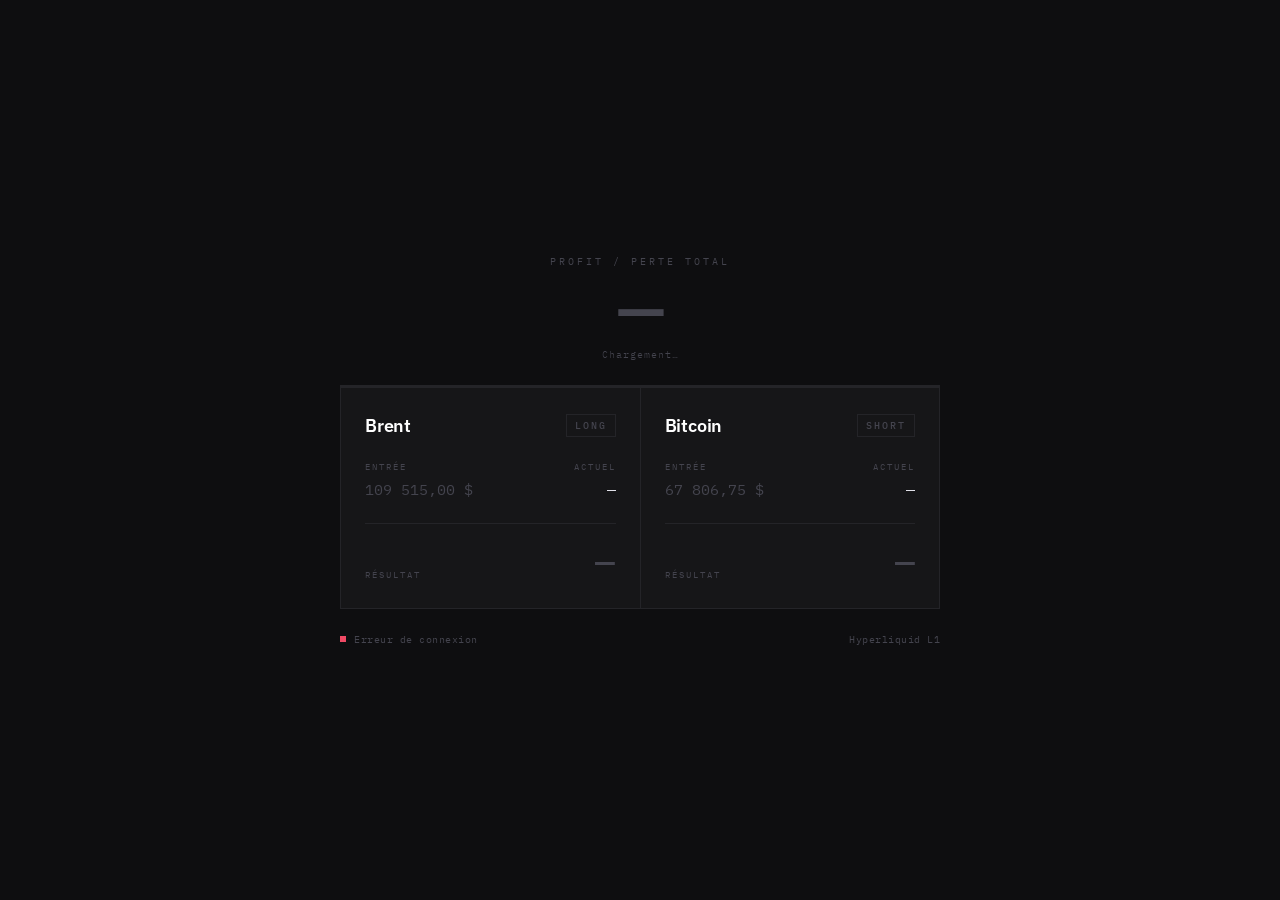
==== public/index.html @ b7bf7150 "new data provider" ====
<!DOCTYPE html>
<html lang="fr">
<head>
  <meta charset="UTF-8">
  <meta name="viewport" content="width=device-width, initial-scale=1.0">
  <title>Trades Martin</title>
  <link rel="icon" href="data:,">
  <link rel="stylesheet" href="style.css">
  <link
    href="https://fonts.googleapis.com/css2?family=IBM+Plex+Sans:wght@400;500;600&family=IBM+Plex+Mono:wght@300;400;500&display=swap"
    rel="stylesheet"
  >
</head>
<body>

  <main>

    <!-- ── Total P&L ── -->
    <header class="summary">
      <p class="summary__label">Profit / Perte total</p>
      <p class="summary__amount" id="totalPnl">—</p>
      <p class="summary__time"   id="totalTime">Chargement…</p>
    </header>

    <!-- ── Position cards ── -->
    <section class="positions">

      <article class="card" id="cardBrent">
        <header class="card__head">
          <h2 class="card__name">Brent</h2>
          <span class="badge badge--long">LONG</span>
        </header>

        <div class="card__prices">
          <div class="price">
            <span class="price__label">Entrée</span>
            <span class="price__value">109 515,00 $</span>
          </div>
          <div class="price price--right">
            <span class="price__label">Actuel</span>
            <span class="price__value price__value--live" id="brentPrice">—</span>
          </div>
        </div>

        <footer class="card__result">
          <span class="result__label">Résultat</span>
          <div class="result__values">
            <span class="result__usd" id="brentPnl">—</span>
            <span class="result__pct" id="brentPct"></span>
          </div>
        </footer>
      </article>

      <article class="card" id="cardBtc">
        <header class="card__head">
          <h2 class="card__name">Bitcoin</h2>
          <span class="badge badge--short">SHORT</span>
        </header>

        <div class="card__prices">
          <div class="price">
            <span class="price__label">Entrée</span>
            <span class="price__value">67 806,75 $</span>
          </div>
          <div class="price price--right">
            <span class="price__label">Actuel</span>
            <span class="price__value price__value--live" id="btcPrice">—</span>
          </div>
        </div>

        <footer class="card__result">
          <span class="result__label">Résultat</span>
          <div class="result__values">
            <span class="result__usd" id="btcPnl">—</span>
            <span class="result__pct" id="btcPct"></span>
          </div>
        </footer>
      </article>

    </section>

    <!-- ── Status bar ── -->
    <footer class="statusbar">
      <div class="statusbar__left">
        <span class="dot" id="dot"></span>
        <span class="statusbar__text" id="statusTxt">Chargement…</span>
      </div>
      <span class="statusbar__source">Hyperliquid L1</span>
    </footer>

  </main>

  <script src="main.js"></script>
</body>
</html>
---- public/style.css ----
/* ============================================================
   DESIGN TOKENS
   ============================================================ */
:root {
  /* Colors */
  --color-bg:       #0e0e10;
  --color-surface:  #161618;
  --color-border:   #242428;
  --color-profit:   #30d47a;
  --color-loss:     #f04a65;
  --color-dim:      #44444e;
  --color-text:     #e0e0e8;
  --color-white:    #ffffff;

  /* Typography */
  --font-sans: 'IBM Plex Sans', sans-serif;
  --font-mono: 'IBM Plex Mono', monospace;

  /* Spacing scale */
  --space-1:  4px;
  --space-2:  8px;
  --space-3:  12px;
  --space-4:  16px;
  --space-5:  20px;
  --space-6:  24px;
  --space-7:  28px;
  --space-8:  32px;
  --space-10: 40px;
  --space-12: 48px;

  /* Layout */
  --max-width: 600px;
  --card-accent-height: 2px;
}


/* ============================================================
   RESET
   ============================================================ */
*,
*::before,
*::after {
  margin: 0;
  padding: 0;
  box-sizing: border-box;
  border-radius: 0 !important;
}


/* ============================================================
   BASE
   ============================================================ */
body {
  font-family: var(--font-sans);
  background-color: var(--color-bg);
  color: var(--color-text);
  min-height: 100dvh;
  display: flex;
  flex-direction: column;
  align-items: center;
  justify-content: center;
  padding-block: var(--space-8);
  padding-inline: var(--space-4);
}

main {
  display: flex;
  flex-direction: column;
  align-items: center;
  gap: var(--space-6);
  width: 100%;
  max-width: var(--max-width);
}


/* ============================================================
   SUMMARY (total P&L header)
   ============================================================ */
.summary {
  display: flex;
  flex-direction: column;
  align-items: center;
  gap: var(--space-2);
  text-align: center;
  animation: fade-up 0.5s ease both;
}

.summary__label {
  font-family: var(--font-mono);
  font-size: 10px;
  font-weight: 400;
  letter-spacing: 3px;
  text-transform: uppercase;
  color: var(--color-dim);
}

.summary__amount {
  font-family: var(--font-sans);
  font-size: clamp(40px, 11vw, 64px);
  font-weight: 600;
  letter-spacing: -2px;
  line-height: 1;
  color: var(--color-dim);
  transition: color 0.5s ease;
}

.summary__amount.profit { color: var(--color-profit); }
.summary__amount.loss   { color: var(--color-loss); }

.summary__time {
  font-family: var(--font-mono);
  font-size: 10px;
  font-weight: 300;
  letter-spacing: 1px;
  color: var(--color-dim);
}


/* ============================================================
   POSITIONS GRID
   ============================================================ */
.positions {
  display: flex;
  flex-direction: column;
  gap: 1px;
  width: 100%;
  background-color: var(--color-border); /* gap color trick */
  border: 1px solid var(--color-border);
  animation: fade-up 0.5s 0.08s ease both;
}

/* Side-by-side on wider screens */
@media (min-width: 540px) {
  .positions {
    display: grid;
    grid-template-columns: 1fr 1fr;
  }
}


/* ============================================================
   CARD
   ============================================================ */
.card {
  position: relative;
  display: flex;
  flex-direction: column;
  gap: var(--space-6);
  background-color: var(--color-surface);
  padding: var(--space-6) var(--space-5);
}

@media (min-width: 400px) {
  .card {
    padding: var(--space-7) var(--space-6);
  }
}

/* Colored top accent line */
.card::before {
  content: '';
  position: absolute;
  inset-block-start: 0;
  inset-inline: 0;
  block-size: var(--card-accent-height);
  background-color: var(--color-border);
  transition: background-color 0.4s ease;
}

.card.profit::before { background-color: var(--color-profit); }
.card.loss::before   { background-color: var(--color-loss); }

/* ── Card head ── */
.card__head {
  display: flex;
  justify-content: space-between;
  align-items: center;
}

.card__name {
  font-size: clamp(16px, 4.5vw, 18px);
  font-weight: 600;
  color: var(--color-white);
  letter-spacing: -0.2px;
}

/* ── Badge ── */
.badge {
  font-family: var(--font-mono);
  font-size: 10px;
  font-weight: 500;
  letter-spacing: 2px;
  padding-block: var(--space-1);
  padding-inline: var(--space-2);
  border: 1px solid var(--color-border);
  color: var(--color-dim);
  flex-shrink: 0;
  transition: color 0.4s ease, border-color 0.4s ease;
}

.card.profit .badge--long  { color: var(--color-profit); border-color: var(--color-profit); }
.card.loss   .badge--short { color: var(--color-loss);   border-color: var(--color-loss); }

/* ── Prices ── */
.card__prices {
  display: flex;
  justify-content: space-between;
  padding-block-end: var(--space-6);
  border-block-end: 1px solid var(--color-border);
}

.price {
  display: flex;
  flex-direction: column;
  gap: var(--space-2);
}

.price--right {
  text-align: right;
}

.price__label {
  font-family: var(--font-mono);
  font-size: 9px;
  font-weight: 400;
  letter-spacing: 2px;
  text-transform: uppercase;
  color: var(--color-dim);
}

.price__value {
  font-family: var(--font-mono);
  font-size: clamp(13px, 3.5vw, 15px);
  font-weight: 400;
  color: var(--color-dim);
}

.price__value--live {
  color: var(--color-text);
}

/* ── Result ── */
.card__result {
  display: flex;
  justify-content: space-between;
  align-items: flex-end;
}

.result__label {
  font-family: var(--font-mono);
  font-size: 9px;
  font-weight: 400;
  letter-spacing: 2px;
  text-transform: uppercase;
  color: var(--color-dim);
}

.result__values {
  display: flex;
  flex-direction: column;
  align-items: flex-end;
  gap: var(--space-1);
}

.result__usd {
  font-size: clamp(22px, 6vw, 28px);
  font-weight: 600;
  letter-spacing: -0.5px;
  line-height: 1;
  color: var(--color-dim);
  transition: color 0.4s ease;
}

.result__usd.profit { color: var(--color-profit); }
.result__usd.loss   { color: var(--color-loss); }

.result__pct {
  font-family: var(--font-mono);
  font-size: 11px;
  font-weight: 300;
  color: var(--color-dim);
  transition: color 0.4s ease;
}

.result__pct.profit { color: var(--color-profit); opacity: 0.7; }
.result__pct.loss   { color: var(--color-loss);   opacity: 0.7; }


/* ============================================================
   STATUS BAR
   ============================================================ */
.statusbar {
  display: flex;
  justify-content: space-between;
  align-items: center;
  width: 100%;
  animation: fade-up 0.5s 0.16s ease both;
}

.statusbar__left {
  display: flex;
  align-items: center;
  gap: var(--space-2);
}

.dot {
  flex-shrink: 0;
  width: 6px;
  height: 6px;
  background-color: var(--color-border);
  transition: background-color 0.3s ease;
}

.dot.live { background-color: var(--color-profit); animation: blink 2s infinite; }
.dot.err  { background-color: var(--color-loss); }

.statusbar__text,
.statusbar__source {
  font-family: var(--font-mono);
  font-size: 10px;
  font-weight: 400;
  letter-spacing: 0.5px;
  color: var(--color-dim);
}


/* ============================================================
   ANIMATIONS
   ============================================================ */
@keyframes fade-up {
  from {
    opacity: 0;
    transform: translateY(12px);
  }
  to {
    opacity: 1;
    transform: translateY(0);
  }
}

@keyframes blink {
  0%, 100% { opacity: 1; }
  50%       { opacity: 0.3; }
}
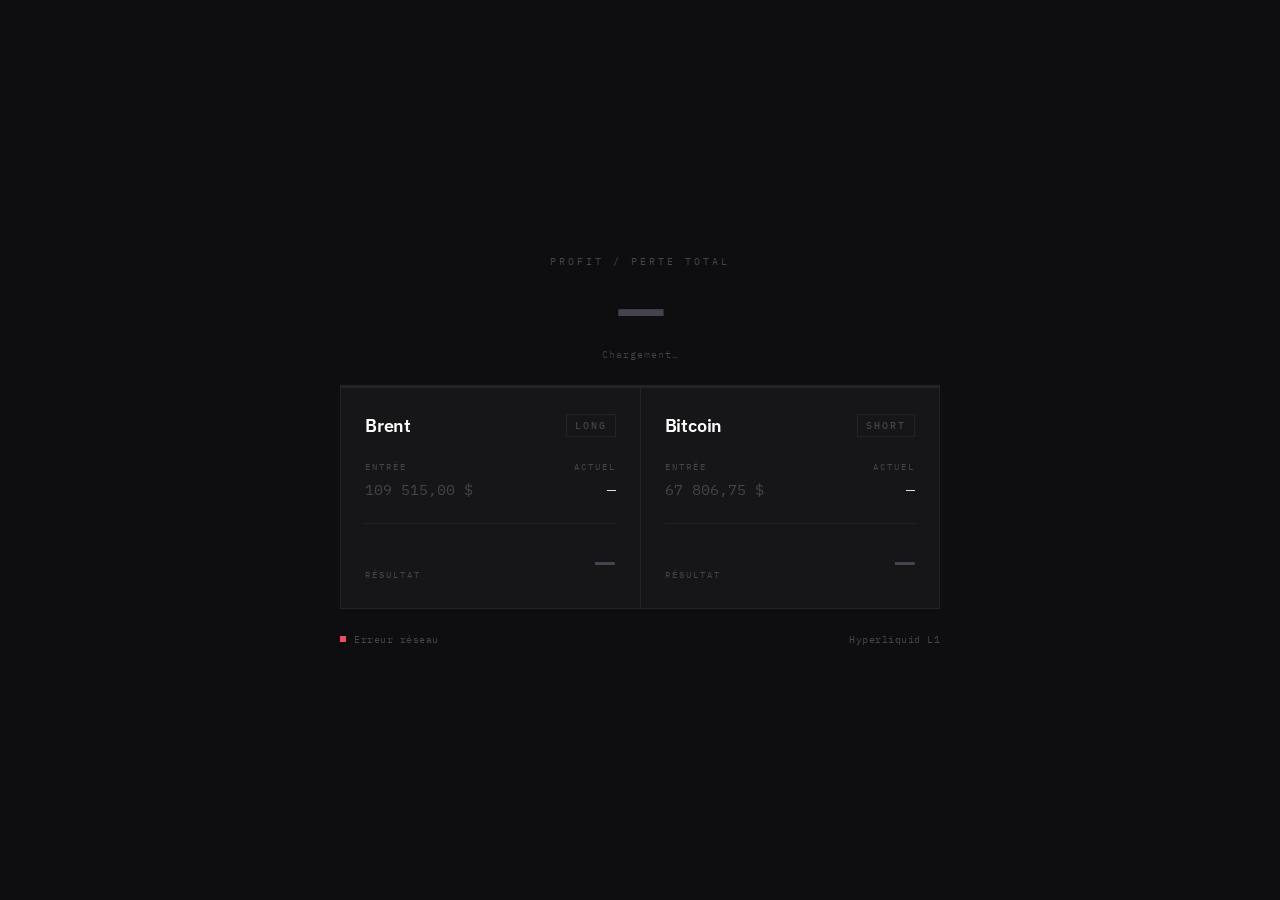
==== commit ef378e75: "new icon" ====
--- a/public/index.html
+++ b/public/index.html
@@ -1,95 +1,102 @@
-<!DOCTYPE html>
+<!doctype html>
 <html lang="fr">
-<head>
-  <meta charset="UTF-8">
-  <meta name="viewport" content="width=device-width, initial-scale=1.0">
-  <title>Trades Martin</title>
-  <link rel="icon" href="data:,">
-  <link rel="stylesheet" href="style.css">
-  <link
-    href="https://fonts.googleapis.com/css2?family=IBM+Plex+Sans:wght@400;500;600&family=IBM+Plex+Mono:wght@300;400;500&display=swap"
-    rel="stylesheet"
-  >
-</head>
-<body>
+    <head>
+        <meta charset="UTF-8">
+        <meta name="robots" content="noindex">
+        <meta name="viewport" content="width=device-width, initial-scale=1.0">
+        <meta name="description" content="Bootstrap">
+        <link rel="icon" href="assets/icons/favicon.ico" type="image/x-icon">
+        <link rel="stylesheet" href="style.css">
+        <title>Trades Martin</title>
+        <link
+            href="https://fonts.googleapis.com/css2?family=IBM+Plex+Sans:wght@400;500;600&family=IBM+Plex+Mono:wght@300;400;500&display=swap"
+            rel="stylesheet"
+        />
+    </head>
+    <body>
+        <main>
+            <!-- ── Total P&L ── -->
+            <header class="summary">
+                <p class="summary__label">Profit / Perte total</p>
+                <p class="summary__amount" id="totalPnl">—</p>
+                <p class="summary__time" id="totalTime">Chargement…</p>
+            </header>
 
-  <main>
+            <!-- ── Position cards ── -->
+            <section class="positions">
+                <article class="card" id="cardBrent">
+                    <header class="card__head">
+                        <h2 class="card__name">Brent</h2>
+                        <span class="badge badge--long">LONG</span>
+                    </header>
 
-    <!-- ── Total P&L ── -->
-    <header class="summary">
-      <p class="summary__label">Profit / Perte total</p>
-      <p class="summary__amount" id="totalPnl">—</p>
-      <p class="summary__time"   id="totalTime">Chargement…</p>
-    </header>
+                    <div class="card__prices">
+                        <div class="price">
+                            <span class="price__label">Entrée</span>
+                            <span class="price__value">109 515,00 $</span>
+                        </div>
+                        <div class="price price--right">
+                            <span class="price__label">Actuel</span>
+                            <span
+                                class="price__value price__value--live"
+                                id="brentPrice"
+                                >—</span
+                            >
+                        </div>
+                    </div>
 
-    <!-- ── Position cards ── -->
-    <section class="positions">
+                    <footer class="card__result">
+                        <span class="result__label">Résultat</span>
+                        <div class="result__values">
+                            <span class="result__usd" id="brentPnl">—</span>
+                            <span class="result__pct" id="brentPct"></span>
+                        </div>
+                    </footer>
+                </article>
 
-      <article class="card" id="cardBrent">
-        <header class="card__head">
-          <h2 class="card__name">Brent</h2>
-          <span class="badge badge--long">LONG</span>
-        </header>
+                <article class="card" id="cardBtc">
+                    <header class="card__head">
+                        <h2 class="card__name">Bitcoin</h2>
+                        <span class="badge badge--short">SHORT</span>
+                    </header>
 
-        <div class="card__prices">
-          <div class="price">
-            <span class="price__label">Entrée</span>
-            <span class="price__value">109 515,00 $</span>
-          </div>
-          <div class="price price--right">
-            <span class="price__label">Actuel</span>
-            <span class="price__value price__value--live" id="brentPrice">—</span>
-          </div>
-        </div>
+                    <div class="card__prices">
+                        <div class="price">
+                            <span class="price__label">Entrée</span>
+                            <span class="price__value">67 806,75 $</span>
+                        </div>
+                        <div class="price price--right">
+                            <span class="price__label">Actuel</span>
+                            <span
+                                class="price__value price__value--live"
+                                id="btcPrice"
+                                >—</span
+                            >
+                        </div>
+                    </div>
 
-        <footer class="card__result">
-          <span class="result__label">Résultat</span>
-          <div class="result__values">
-            <span class="result__usd" id="brentPnl">—</span>
-            <span class="result__pct" id="brentPct"></span>
-          </div>
-        </footer>
-      </article>
+                    <footer class="card__result">
+                        <span class="result__label">Résultat</span>
+                        <div class="result__values">
+                            <span class="result__usd" id="btcPnl">—</span>
+                            <span class="result__pct" id="btcPct"></span>
+                        </div>
+                    </footer>
+                </article>
+            </section>
 
-      <article class="card" id="cardBtc">
-        <header class="card__head">
-          <h2 class="card__name">Bitcoin</h2>
-          <span class="badge badge--short">SHORT</span>
-        </header>
+            <!-- ── Status bar ── -->
+            <footer class="statusbar">
+                <div class="statusbar__left">
+                    <span class="dot" id="dot"></span>
+                    <span class="statusbar__text" id="statusTxt"
+                        >Chargement…</span
+                    >
+                </div>
+                <span class="statusbar__source">Hyperliquid L1</span>
+            </footer>
+        </main>
 
-        <div class="card__prices">
-          <div class="price">
-            <span class="price__label">Entrée</span>
-            <span class="price__value">67 806,75 $</span>
-          </div>
-          <div class="price price--right">
-            <span class="price__label">Actuel</span>
-            <span class="price__value price__value--live" id="btcPrice">—</span>
-          </div>
-        </div>
-
-        <footer class="card__result">
-          <span class="result__label">Résultat</span>
-          <div class="result__values">
-            <span class="result__usd" id="btcPnl">—</span>
-            <span class="result__pct" id="btcPct"></span>
-          </div>
-        </footer>
-      </article>
-
-    </section>
-
-    <!-- ── Status bar ── -->
-    <footer class="statusbar">
-      <div class="statusbar__left">
-        <span class="dot" id="dot"></span>
-        <span class="statusbar__text" id="statusTxt">Chargement…</span>
-      </div>
-      <span class="statusbar__source">Hyperliquid L1</span>
-    </footer>
-
-  </main>
-
-  <script src="main.js"></script>
-</body>
+        <script src="main.js"></script>
+    </body>
 </html>
--- a/public/style.css
+++ b/public/style.css
@@ -1,344 +1,345 @@
-/* ============================================================
-   DESIGN TOKENS
-   ============================================================ */
 :root {
-  /* Colors */
-  --color-bg:       #0e0e10;
-  --color-surface:  #161618;
-  --color-border:   #242428;
-  --color-profit:   #30d47a;
-  --color-loss:     #f04a65;
-  --color-dim:      #44444e;
-  --color-text:     #e0e0e8;
-  --color-white:    #ffffff;
-
-  /* Typography */
-  --font-sans: 'IBM Plex Sans', sans-serif;
-  --font-mono: 'IBM Plex Mono', monospace;
-
-  /* Spacing scale */
-  --space-1:  4px;
-  --space-2:  8px;
-  --space-3:  12px;
-  --space-4:  16px;
-  --space-5:  20px;
-  --space-6:  24px;
-  --space-7:  28px;
-  --space-8:  32px;
-  --space-10: 40px;
-  --space-12: 48px;
-
-  /* Layout */
-  --max-width: 600px;
-  --card-accent-height: 2px;
-}
-
-
-/* ============================================================
-   RESET
-   ============================================================ */
+    --color-bg: #0e0e10;
+    --color-surface: #161618;
+    --color-border: #242428;
+    --color-profit: #30d47a;
+    --color-loss: #f04a65;
+    --color-dim: #44444e;
+    --color-text: #e0e0e8;
+    --color-white: #ffffff;
+
+    --font-sans: "IBM Plex Sans", sans-serif;
+    --font-mono: "IBM Plex Mono", monospace;
+
+    --space-1: 4px;
+    --space-2: 8px;
+    --space-3: 12px;
+    --space-4: 16px;
+    --space-5: 20px;
+    --space-6: 24px;
+    --space-7: 28px;
+    --space-8: 32px;
+    --space-10: 40px;
+    --space-12: 48px;
+
+    --max-width: 600px;
+    --card-accent-height: 2px;
+}
+
 *,
 *::before,
 *::after {
-  margin: 0;
-  padding: 0;
-  box-sizing: border-box;
-  border-radius: 0 !important;
-}
-
-
-/* ============================================================
-   BASE
-   ============================================================ */
+    margin: 0;
+    padding: 0;
+    box-sizing: border-box;
+    border-radius: 0 !important;
+}
+
 body {
-  font-family: var(--font-sans);
-  background-color: var(--color-bg);
-  color: var(--color-text);
-  min-height: 100dvh;
-  display: flex;
-  flex-direction: column;
-  align-items: center;
-  justify-content: center;
-  padding-block: var(--space-8);
-  padding-inline: var(--space-4);
+    font-family: var(--font-sans);
+    background-color: var(--color-bg);
+    color: var(--color-text);
+    min-height: 100dvh;
+    display: flex;
+    flex-direction: column;
+    align-items: center;
+    justify-content: center;
+    padding-block: var(--space-8);
+    padding-inline: var(--space-4);
 }
 
 main {
-  display: flex;
-  flex-direction: column;
-  align-items: center;
-  gap: var(--space-6);
-  width: 100%;
-  max-width: var(--max-width);
-}
-
-
-/* ============================================================
-   SUMMARY (total P&L header)
-   ============================================================ */
+    display: flex;
+    flex-direction: column;
+    align-items: center;
+    gap: var(--space-6);
+    width: 100%;
+    max-width: var(--max-width);
+}
+
 .summary {
-  display: flex;
-  flex-direction: column;
-  align-items: center;
-  gap: var(--space-2);
-  text-align: center;
-  animation: fade-up 0.5s ease both;
+    display: flex;
+    flex-direction: column;
+    align-items: center;
+    gap: var(--space-2);
+    text-align: center;
+    animation: fade-up 0.5s ease both;
 }
 
 .summary__label {
-  font-family: var(--font-mono);
-  font-size: 10px;
-  font-weight: 400;
-  letter-spacing: 3px;
-  text-transform: uppercase;
-  color: var(--color-dim);
+    font-family: var(--font-mono);
+    font-size: 10px;
+    font-weight: 400;
+    letter-spacing: 3px;
+    text-transform: uppercase;
+    color: var(--color-dim);
 }
 
 .summary__amount {
-  font-family: var(--font-sans);
-  font-size: clamp(40px, 11vw, 64px);
-  font-weight: 600;
-  letter-spacing: -2px;
-  line-height: 1;
-  color: var(--color-dim);
-  transition: color 0.5s ease;
-}
-
-.summary__amount.profit { color: var(--color-profit); }
-.summary__amount.loss   { color: var(--color-loss); }
+    font-family: var(--font-sans);
+    font-size: clamp(40px, 11vw, 64px);
+    font-weight: 600;
+    letter-spacing: -2px;
+    line-height: 1;
+    color: var(--color-dim);
+    transition: color 0.5s ease;
+}
+
+.summary__amount.profit {
+    color: var(--color-profit);
+}
+
+.summary__amount.loss {
+    color: var(--color-loss);
+}
 
 .summary__time {
-  font-family: var(--font-mono);
-  font-size: 10px;
-  font-weight: 300;
-  letter-spacing: 1px;
-  color: var(--color-dim);
-}
-
-
-/* ============================================================
-   POSITIONS GRID
-   ============================================================ */
+    font-family: var(--font-mono);
+    font-size: 10px;
+    font-weight: 300;
+    letter-spacing: 1px;
+    color: var(--color-dim);
+}
+
 .positions {
-  display: flex;
-  flex-direction: column;
-  gap: 1px;
-  width: 100%;
-  background-color: var(--color-border); /* gap color trick */
-  border: 1px solid var(--color-border);
-  animation: fade-up 0.5s 0.08s ease both;
-}
-
-/* Side-by-side on wider screens */
+    display: flex;
+    flex-direction: column;
+    gap: 1px;
+    width: 100%;
+    background-color: var(--color-border);
+    border: 1px solid var(--color-border);
+    animation: fade-up 0.5s 0.08s ease both;
+}
+
 @media (min-width: 540px) {
-  .positions {
-    display: grid;
-    grid-template-columns: 1fr 1fr;
-  }
-}
-
-
-/* ============================================================
-   CARD
-   ============================================================ */
+    .positions {
+        display: grid;
+        grid-template-columns: 1fr 1fr;
+    }
+}
+
 .card {
-  position: relative;
-  display: flex;
-  flex-direction: column;
-  gap: var(--space-6);
-  background-color: var(--color-surface);
-  padding: var(--space-6) var(--space-5);
+    position: relative;
+    display: flex;
+    flex-direction: column;
+    gap: var(--space-6);
+    background-color: var(--color-surface);
+    padding: var(--space-6) var(--space-5);
 }
 
 @media (min-width: 400px) {
-  .card {
-    padding: var(--space-7) var(--space-6);
-  }
-}
-
-/* Colored top accent line */
+    .card {
+        padding: var(--space-7) var(--space-6);
+    }
+}
+
 .card::before {
-  content: '';
-  position: absolute;
-  inset-block-start: 0;
-  inset-inline: 0;
-  block-size: var(--card-accent-height);
-  background-color: var(--color-border);
-  transition: background-color 0.4s ease;
-}
-
-.card.profit::before { background-color: var(--color-profit); }
-.card.loss::before   { background-color: var(--color-loss); }
-
-/* ── Card head ── */
+    content: "";
+    position: absolute;
+    inset-block-start: 0;
+    inset-inline: 0;
+    block-size: var(--card-accent-height);
+    background-color: var(--color-border);
+    transition: background-color 0.4s ease;
+}
+
+.card.profit::before {
+    background-color: var(--color-profit);
+}
+
+.card.loss::before {
+    background-color: var(--color-loss);
+}
+
 .card__head {
-  display: flex;
-  justify-content: space-between;
-  align-items: center;
+    display: flex;
+    justify-content: space-between;
+    align-items: center;
 }
 
 .card__name {
-  font-size: clamp(16px, 4.5vw, 18px);
-  font-weight: 600;
-  color: var(--color-white);
-  letter-spacing: -0.2px;
-}
-
-/* ── Badge ── */
+    font-size: clamp(16px, 4.5vw, 18px);
+    font-weight: 600;
+    color: var(--color-white);
+    letter-spacing: -0.2px;
+}
+
 .badge {
-  font-family: var(--font-mono);
-  font-size: 10px;
-  font-weight: 500;
-  letter-spacing: 2px;
-  padding-block: var(--space-1);
-  padding-inline: var(--space-2);
-  border: 1px solid var(--color-border);
-  color: var(--color-dim);
-  flex-shrink: 0;
-  transition: color 0.4s ease, border-color 0.4s ease;
-}
-
-.card.profit .badge--long  { color: var(--color-profit); border-color: var(--color-profit); }
-.card.loss   .badge--short { color: var(--color-loss);   border-color: var(--color-loss); }
-
-/* ── Prices ── */
+    font-family: var(--font-mono);
+    font-size: 10px;
+    font-weight: 500;
+    letter-spacing: 2px;
+    padding-block: var(--space-1);
+    padding-inline: var(--space-2);
+    border: 1px solid var(--color-border);
+    color: var(--color-dim);
+    flex-shrink: 0;
+    transition:
+        color 0.4s ease,
+        border-color 0.4s ease;
+}
+
+.card.profit .badge--long {
+    color: var(--color-profit);
+    border-color: var(--color-profit);
+}
+
+.card.loss .badge--short {
+    color: var(--color-loss);
+    border-color: var(--color-loss);
+}
+
 .card__prices {
-  display: flex;
-  justify-content: space-between;
-  padding-block-end: var(--space-6);
-  border-block-end: 1px solid var(--color-border);
+    display: flex;
+    justify-content: space-between;
+    padding-block-end: var(--space-6);
+    border-block-end: 1px solid var(--color-border);
 }
 
 .price {
-  display: flex;
-  flex-direction: column;
-  gap: var(--space-2);
+    display: flex;
+    flex-direction: column;
+    gap: var(--space-2);
 }
 
 .price--right {
-  text-align: right;
+    text-align: right;
 }
 
 .price__label {
-  font-family: var(--font-mono);
-  font-size: 9px;
-  font-weight: 400;
-  letter-spacing: 2px;
-  text-transform: uppercase;
-  color: var(--color-dim);
+    font-family: var(--font-mono);
+    font-size: 9px;
+    font-weight: 400;
+    letter-spacing: 2px;
+    text-transform: uppercase;
+    color: var(--color-dim);
 }
 
 .price__value {
-  font-family: var(--font-mono);
-  font-size: clamp(13px, 3.5vw, 15px);
-  font-weight: 400;
-  color: var(--color-dim);
+    font-family: var(--font-mono);
+    font-size: clamp(13px, 3.5vw, 15px);
+    font-weight: 400;
+    color: var(--color-dim);
 }
 
 .price__value--live {
-  color: var(--color-text);
-}
-
-/* ── Result ── */
+    color: var(--color-text);
+}
+
 .card__result {
-  display: flex;
-  justify-content: space-between;
-  align-items: flex-end;
+    display: flex;
+    justify-content: space-between;
+    align-items: flex-end;
 }
 
 .result__label {
-  font-family: var(--font-mono);
-  font-size: 9px;
-  font-weight: 400;
-  letter-spacing: 2px;
-  text-transform: uppercase;
-  color: var(--color-dim);
+    font-family: var(--font-mono);
+    font-size: 9px;
+    font-weight: 400;
+    letter-spacing: 2px;
+    text-transform: uppercase;
+    color: var(--color-dim);
 }
 
 .result__values {
-  display: flex;
-  flex-direction: column;
-  align-items: flex-end;
-  gap: var(--space-1);
+    display: flex;
+    flex-direction: column;
+    align-items: flex-end;
+    gap: var(--space-1);
 }
 
 .result__usd {
-  font-size: clamp(22px, 6vw, 28px);
-  font-weight: 600;
-  letter-spacing: -0.5px;
-  line-height: 1;
-  color: var(--color-dim);
-  transition: color 0.4s ease;
-}
-
-.result__usd.profit { color: var(--color-profit); }
-.result__usd.loss   { color: var(--color-loss); }
+    font-size: clamp(22px, 6vw, 28px);
+    font-weight: 600;
+    letter-spacing: -0.5px;
+    line-height: 1;
+    color: var(--color-dim);
+    transition: color 0.4s ease;
+}
+
+.result__usd.profit {
+    color: var(--color-profit);
+}
+
+.result__usd.loss {
+    color: var(--color-loss);
+}
 
 .result__pct {
-  font-family: var(--font-mono);
-  font-size: 11px;
-  font-weight: 300;
-  color: var(--color-dim);
-  transition: color 0.4s ease;
-}
-
-.result__pct.profit { color: var(--color-profit); opacity: 0.7; }
-.result__pct.loss   { color: var(--color-loss);   opacity: 0.7; }
-
-
-/* ============================================================
-   STATUS BAR
-   ============================================================ */
+    font-family: var(--font-mono);
+    font-size: 11px;
+    font-weight: 300;
+    color: var(--color-dim);
+    transition: color 0.4s ease;
+}
+
+.result__pct.profit {
+    color: var(--color-profit);
+    opacity: 0.7;
+}
+
+.result__pct.loss {
+    color: var(--color-loss);
+    opacity: 0.7;
+}
+
 .statusbar {
-  display: flex;
-  justify-content: space-between;
-  align-items: center;
-  width: 100%;
-  animation: fade-up 0.5s 0.16s ease both;
+    display: flex;
+    justify-content: space-between;
+    align-items: center;
+    width: 100%;
+    animation: fade-up 0.5s 0.16s ease both;
 }
 
 .statusbar__left {
-  display: flex;
-  align-items: center;
-  gap: var(--space-2);
+    display: flex;
+    align-items: center;
+    gap: var(--space-2);
 }
 
 .dot {
-  flex-shrink: 0;
-  width: 6px;
-  height: 6px;
-  background-color: var(--color-border);
-  transition: background-color 0.3s ease;
-}
-
-.dot.live { background-color: var(--color-profit); animation: blink 2s infinite; }
-.dot.err  { background-color: var(--color-loss); }
+    flex-shrink: 0;
+    width: 6px;
+    height: 6px;
+    background-color: var(--color-border);
+    transition: background-color 0.3s ease;
+}
+
+.dot.live {
+    background-color: var(--color-profit);
+    animation: blink 2s infinite;
+}
+
+.dot.err {
+    background-color: var(--color-loss);
+}
 
 .statusbar__text,
 .statusbar__source {
-  font-family: var(--font-mono);
-  font-size: 10px;
-  font-weight: 400;
-  letter-spacing: 0.5px;
-  color: var(--color-dim);
-}
-
-
-/* ============================================================
-   ANIMATIONS
-   ============================================================ */
+    font-family: var(--font-mono);
+    font-size: 10px;
+    font-weight: 400;
+    letter-spacing: 0.5px;
+    color: var(--color-dim);
+}
+
 @keyframes fade-up {
-  from {
-    opacity: 0;
-    transform: translateY(12px);
-  }
-  to {
-    opacity: 1;
-    transform: translateY(0);
-  }
+    from {
+        opacity: 0;
+        transform: translateY(12px);
+    }
+    to {
+        opacity: 1;
+        transform: translateY(0);
+    }
 }
 
 @keyframes blink {
-  0%, 100% { opacity: 1; }
-  50%       { opacity: 0.3; }
-}+    0%,
+    100% {
+        opacity: 1;
+    }
+    50% {
+        opacity: 0.3;
+    }
+}
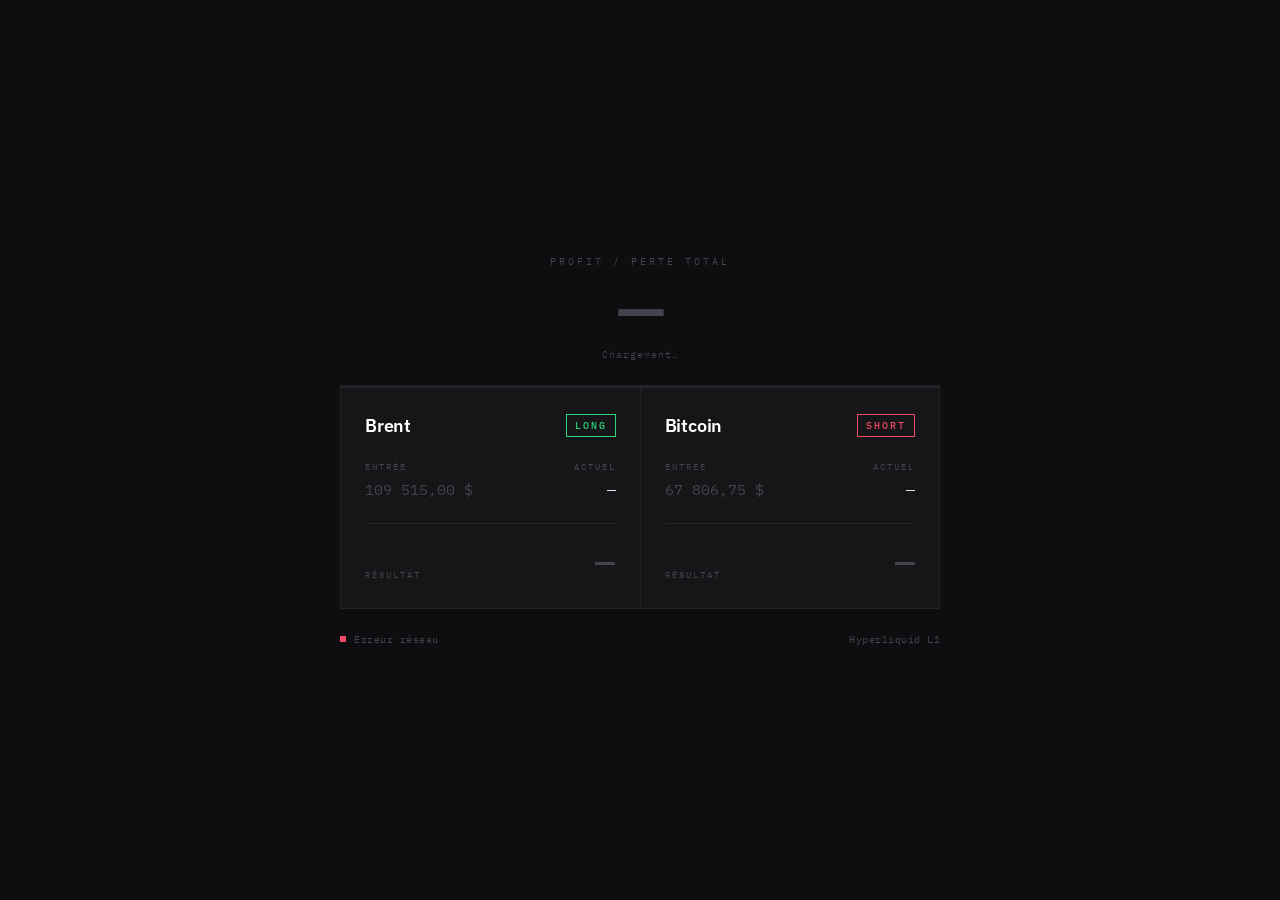
==== commit 245d1bed: "New icons" ====
--- a/public/index.html
+++ b/public/index.html
@@ -6,6 +6,9 @@
         <meta name="viewport" content="width=device-width, initial-scale=1.0">
         <meta name="description" content="Bootstrap">
         <link rel="icon" href="assets/icons/favicon.ico" type="image/x-icon">
+        <link rel="icon" type="image/png" sizes="64x64" href="assets/icons/64.png">
+        <link rel="icon" type="image/png" sizes="32x32" href="assets/icons/32.png">
+        <link rel="icon" type="image/png" sizes="16x16" href="assets/icons/16.png">
         <link rel="stylesheet" href="style.css">
         <title>Trades Martin</title>
         <link
--- a/public/style.css
+++ b/public/style.css
@@ -179,12 +179,12 @@
         border-color 0.4s ease;
 }
 
-.card.profit .badge--long {
+.badge--long {
     color: var(--color-profit);
     border-color: var(--color-profit);
 }
 
-.card.loss .badge--short {
+.badge--short {
     color: var(--color-loss);
     border-color: var(--color-loss);
 }
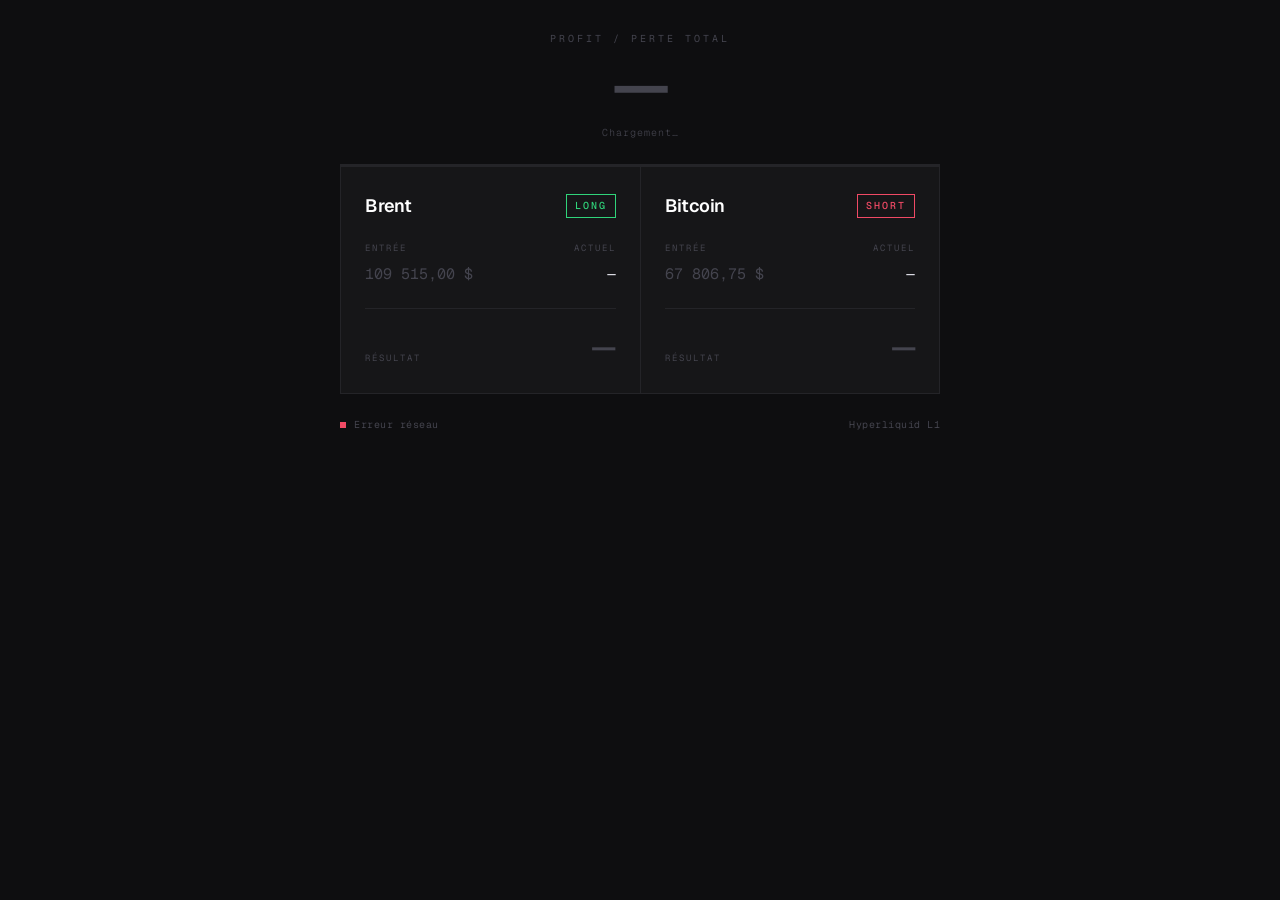
==== commit 7b457e45: "Change fonts" ====
--- a/public/index.html
+++ b/public/index.html
@@ -4,17 +4,13 @@
         <meta charset="UTF-8">
         <meta name="robots" content="noindex">
         <meta name="viewport" content="width=device-width, initial-scale=1.0">
-        <meta name="description" content="Bootstrap">
+        <meta name="description" content="Trades Martin">
         <link rel="icon" href="assets/icons/favicon.ico" type="image/x-icon">
         <link rel="icon" type="image/png" sizes="64x64" href="assets/icons/64.png">
         <link rel="icon" type="image/png" sizes="32x32" href="assets/icons/32.png">
         <link rel="icon" type="image/png" sizes="16x16" href="assets/icons/16.png">
         <link rel="stylesheet" href="style.css">
         <title>Trades Martin</title>
-        <link
-            href="https://fonts.googleapis.com/css2?family=IBM+Plex+Sans:wght@400;500;600&family=IBM+Plex+Mono:wght@300;400;500&display=swap"
-            rel="stylesheet"
-        />
     </head>
     <body>
         <main>
--- a/public/style.css
+++ b/public/style.css
@@ -1,3 +1,91 @@
+/* ----- RESET CSS ----- */
+
+*, *::before, *::after {
+  margin: 0;
+  padding: 0;
+  box-sizing: border-box;
+  overscroll-behavior: none;
+}
+
+html, body {
+  width: 100%;
+  /*height: 100%;*/
+  font-size: 100%;
+  scrollbar-width: none;
+  scroll-behavior: smooth;
+  -webkit-text-size-adjust: 100%;
+  -webkit-font-smoothing: antialiased;
+}
+
+img, picture, video, canvas, svg {
+  display: block;
+  max-width: 100%;
+}
+
+a {
+  text-decoration: none;
+  color: inherit;
+}
+
+ul, ol {
+  list-style: none;
+}
+
+button, input, textarea, select {
+    font: inherit;
+    color: inherit;
+    background: none;
+    border: none;
+    padding: 0;
+    margin: 0;
+    resize: none;
+    outline: none;
+    box-sizing: border-box;
+    appearance: none;
+    -webkit-appearance: none;
+    -moz-appearance: none;
+}
+
+/* ----- FONTS ----- */
+
+/* Geist normal */
+@font-face {
+  font-family: 'Geist';
+  src: url("../assets/fonts/Geist[wght].ttf") format("truetype");
+  font-weight: 100 900;
+  font-style: normal;
+  font-display: swap;
+}
+
+/* Geist italic */
+@font-face {
+  font-family: 'Geist';
+  src: url("../assets/fonts/Geist-Italic[wght].ttf") format("truetype");
+  font-weight: 100 900;
+  font-style: italic;
+  font-display: swap;
+}
+
+/* GeistMono normal */
+@font-face {
+  font-family: 'GeistMono';
+  src: url("../assets/fonts/GeistMono[wght].ttf") format("truetype");
+  font-weight: 100 900;
+  font-style: normal;
+  font-display: swap;
+}
+
+/* GeistMono italic */
+@font-face {
+  font-family: 'GeistMono';
+  src: url("../assets/fonts/GeistMono-Italic[wght].ttf") format("truetype");
+  font-weight: 100 900;
+  font-style: italic;
+  font-display: swap;
+}
+
+/* ----- COLORS ----- */
+
 :root {
     --color-bg: #0e0e10;
     --color-surface: #161618;
@@ -8,8 +96,8 @@
     --color-text: #e0e0e8;
     --color-white: #ffffff;
 
-    --font-sans: "IBM Plex Sans", sans-serif;
-    --font-mono: "IBM Plex Mono", monospace;
+    --font-sans: "Geist", sans-serif;
+    --font-mono: "GeistMono", monospace;
 
     --space-1: 4px;
     --space-2: 8px;
@@ -26,27 +114,25 @@
     --card-accent-height: 2px;
 }
 
-*,
-*::before,
-*::after {
-    margin: 0;
-    padding: 0;
-    box-sizing: border-box;
-    border-radius: 0 !important;
-}
+/* ----- BODY ----- */
 
 body {
-    font-family: var(--font-sans);
-    background-color: var(--color-bg);
-    color: var(--color-text);
-    min-height: 100dvh;
-    display: flex;
-    flex-direction: column;
-    align-items: center;
+    display: flex;
+    flex-direction: column;
     justify-content: center;
+    align-items: center;
+    /*min-height: 100dvh;*/
     padding-block: var(--space-8);
     padding-inline: var(--space-4);
-}
+    color: var(--color-text);
+    background-color: var(--color-bg);
+    font-family: var(--font-sans);
+    line-height: 1.4;
+    font-weight: 400;
+    font-size: 16px;
+}
+
+/* ----- MAIN ----- */
 
 main {
     display: flex;
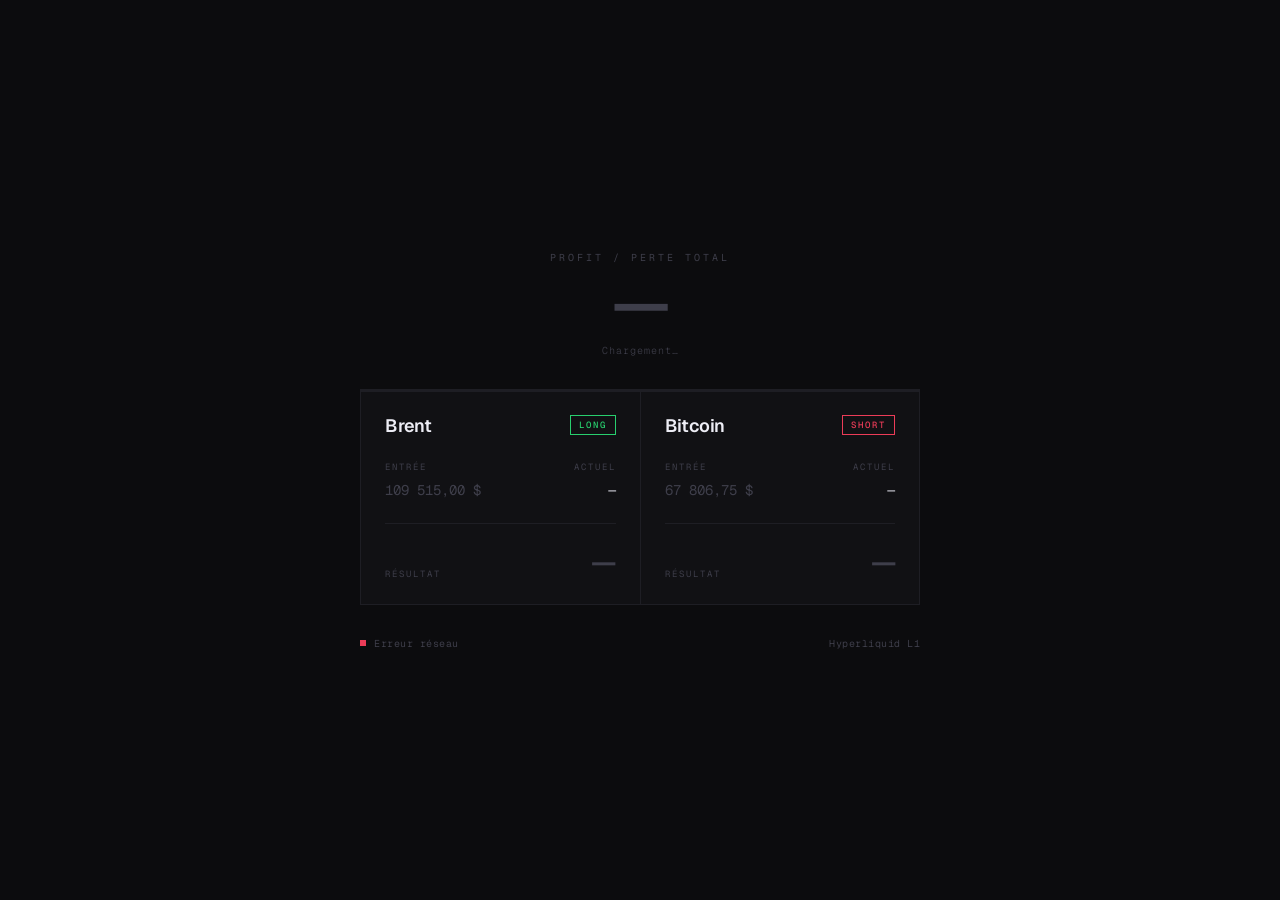
==== commit 50768bed: "Refactor" ====
--- a/public/index.html
+++ b/public/index.html
@@ -6,96 +6,82 @@
         <meta name="viewport" content="width=device-width, initial-scale=1.0">
         <meta name="description" content="Trades Martin">
         <link rel="icon" href="assets/icons/favicon.ico" type="image/x-icon">
-        <link rel="icon" type="image/png" sizes="64x64" href="assets/icons/64.png">
-        <link rel="icon" type="image/png" sizes="32x32" href="assets/icons/32.png">
-        <link rel="icon" type="image/png" sizes="16x16" href="assets/icons/16.png">
         <link rel="stylesheet" href="style.css">
         <title>Trades Martin</title>
     </head>
     <body>
         <main>
+
             <!-- ── Total P&L ── -->
-            <header class="summary">
-                <p class="summary__label">Profit / Perte total</p>
+            <div class="pnl-total">
+                <p class="pnl-total__label">Profit / Perte total</p>
                 <p class="summary__amount" id="totalPnl">—</p>
-                <p class="summary__time" id="totalTime">Chargement…</p>
-            </header>
+                <p class="pnl-total__time" id="totalTime">Chargement…</p>
+            </div>
 
             <!-- ── Position cards ── -->
-            <section class="positions">
+            <div class="positions">
+
                 <article class="card" id="cardBrent">
-                    <header class="card__head">
+                    <div class="card__head">
                         <h2 class="card__name">Brent</h2>
                         <span class="badge badge--long">LONG</span>
-                    </header>
-
-                    <div class="card__prices">
-                        <div class="price">
-                            <span class="price__label">Entrée</span>
-                            <span class="price__value">109 515,00 $</span>
+                    </div>
+                    <dl class="card__prices">
+                        <div>
+                            <dt>Entrée</dt>
+                            <dd>109 515,00 $</dd>
                         </div>
-                        <div class="price price--right">
-                            <span class="price__label">Actuel</span>
-                            <span
-                                class="price__value price__value--live"
-                                id="brentPrice"
-                                >—</span
-                            >
+                        <div class="right">
+                            <dt>Actuel</dt>
+                            <dd class="live" id="brentPrice">—</dd>
                         </div>
-                    </div>
-
-                    <footer class="card__result">
+                    </dl>
+                    <div class="card__result">
                         <span class="result__label">Résultat</span>
                         <div class="result__values">
                             <span class="result__usd" id="brentPnl">—</span>
                             <span class="result__pct" id="brentPct"></span>
                         </div>
-                    </footer>
+                    </div>
                 </article>
 
                 <article class="card" id="cardBtc">
-                    <header class="card__head">
+                    <div class="card__head">
                         <h2 class="card__name">Bitcoin</h2>
                         <span class="badge badge--short">SHORT</span>
-                    </header>
-
-                    <div class="card__prices">
-                        <div class="price">
-                            <span class="price__label">Entrée</span>
-                            <span class="price__value">67 806,75 $</span>
+                    </div>
+                    <dl class="card__prices">
+                        <div>
+                            <dt>Entrée</dt>
+                            <dd>67 806,75 $</dd>
                         </div>
-                        <div class="price price--right">
-                            <span class="price__label">Actuel</span>
-                            <span
-                                class="price__value price__value--live"
-                                id="btcPrice"
-                                >—</span
-                            >
+                        <div class="right">
+                            <dt>Actuel</dt>
+                            <dd class="live" id="btcPrice">—</dd>
                         </div>
-                    </div>
-
-                    <footer class="card__result">
+                    </dl>
+                    <div class="card__result">
                         <span class="result__label">Résultat</span>
                         <div class="result__values">
                             <span class="result__usd" id="btcPnl">—</span>
                             <span class="result__pct" id="btcPct"></span>
                         </div>
-                    </footer>
+                    </div>
                 </article>
-            </section>
+
+            </div>
 
             <!-- ── Status bar ── -->
             <footer class="statusbar">
                 <div class="statusbar__left">
                     <span class="dot" id="dot"></span>
-                    <span class="statusbar__text" id="statusTxt"
-                        >Chargement…</span
-                    >
+                    <span id="statusTxt">Chargement…</span>
                 </div>
-                <span class="statusbar__source">Hyperliquid L1</span>
+                <span>Hyperliquid L1</span>
             </footer>
+
         </main>
-
         <script src="main.js"></script>
     </body>
 </html>
--- a/public/style.css
+++ b/public/style.css
@@ -1,241 +1,150 @@
-/* ----- RESET CSS ----- */
+@import url('https://fonts.googleapis.com/css2?family=Geist+Mono:wght@100..900&family=Geist:wght@100..900&display=swap');
+
+/* ── Reset ── */
 
 *, *::before, *::after {
-  margin: 0;
-  padding: 0;
-  box-sizing: border-box;
-  overscroll-behavior: none;
+    margin: 0;
+    padding: 0;
+    box-sizing: border-box;
+    overscroll-behavior: none;
 }
 
 html, body {
-  width: 100%;
-  /*height: 100%;*/
-  font-size: 100%;
-  scrollbar-width: none;
-  scroll-behavior: smooth;
-  -webkit-text-size-adjust: 100%;
-  -webkit-font-smoothing: antialiased;
-}
-
-img, picture, video, canvas, svg {
-  display: block;
-  max-width: 100%;
-}
-
-a {
-  text-decoration: none;
-  color: inherit;
-}
-
-ul, ol {
-  list-style: none;
-}
-
-button, input, textarea, select {
-    font: inherit;
-    color: inherit;
-    background: none;
-    border: none;
-    padding: 0;
-    margin: 0;
-    resize: none;
-    outline: none;
-    box-sizing: border-box;
-    appearance: none;
-    -webkit-appearance: none;
-    -moz-appearance: none;
-}
-
-/* ----- FONTS ----- */
-
-/* Geist normal */
-@font-face {
-  font-family: 'Geist';
-  src: url("../assets/fonts/Geist[wght].ttf") format("truetype");
-  font-weight: 100 900;
-  font-style: normal;
-  font-display: swap;
-}
-
-/* Geist italic */
-@font-face {
-  font-family: 'Geist';
-  src: url("../assets/fonts/Geist-Italic[wght].ttf") format("truetype");
-  font-weight: 100 900;
-  font-style: italic;
-  font-display: swap;
-}
-
-/* GeistMono normal */
-@font-face {
-  font-family: 'GeistMono';
-  src: url("../assets/fonts/GeistMono[wght].ttf") format("truetype");
-  font-weight: 100 900;
-  font-style: normal;
-  font-display: swap;
-}
-
-/* GeistMono italic */
-@font-face {
-  font-family: 'GeistMono';
-  src: url("../assets/fonts/GeistMono-Italic[wght].ttf") format("truetype");
-  font-weight: 100 900;
-  font-style: italic;
-  font-display: swap;
-}
-
-/* ----- COLORS ----- */
+    width: 100%;
+    scrollbar-width: none;
+    -webkit-text-size-adjust: 100%;
+    -webkit-font-smoothing: antialiased;
+}
+
+/* ── Tokens ── */
 
 :root {
-    --color-bg: #0e0e10;
-    --color-surface: #161618;
-    --color-border: #242428;
-    --color-profit: #30d47a;
-    --color-loss: #f04a65;
-    --color-dim: #44444e;
-    --color-text: #e0e0e8;
-    --color-white: #ffffff;
-
-    --font-sans: "Geist", sans-serif;
-    --font-mono: "GeistMono", monospace;
-
-    --space-1: 4px;
-    --space-2: 8px;
-    --space-3: 12px;
-    --space-4: 16px;
-    --space-5: 20px;
-    --space-6: 24px;
-    --space-7: 28px;
-    --space-8: 32px;
-    --space-10: 40px;
-    --space-12: 48px;
-
-    --max-width: 600px;
-    --card-accent-height: 2px;
-}
-
-/* ----- BODY ----- */
+    --bg:      #0c0c0e;
+    --surface: #111114;
+    --border:  #1e1e24;
+    --profit:  #28cf6e;
+    --loss:    #ec3c58;
+    --muted:   #3e3e4a;
+    --text:    #d4d4de;
+    --bright:  #ededf5;
+
+    --sp-1:  4px;
+    --sp-2:  8px;
+    --sp-3: 12px;
+    --sp-4: 16px;
+    --sp-5: 20px;
+    --sp-6: 24px;
+    --sp-8: 32px;
+    --sp-10: 40px;
+
+    --max-w: 560px;
+    --mono: "Geist Mono", monospace;
+    --sans: "Geist", sans-serif;
+}
+
+/* ── Body ── */
 
 body {
     display: flex;
-    flex-direction: column;
     justify-content: center;
     align-items: center;
-    /*min-height: 100dvh;*/
-    padding-block: var(--space-8);
-    padding-inline: var(--space-4);
-    color: var(--color-text);
-    background-color: var(--color-bg);
-    font-family: var(--font-sans);
-    line-height: 1.4;
-    font-weight: 400;
-    font-size: 16px;
-}
-
-/* ----- MAIN ----- */
+    min-block-size: 100dvh;
+    padding-block: var(--sp-10);
+    padding-inline: var(--sp-4);
+    background: var(--bg);
+    color: var(--text);
+    font-family: var(--sans);
+}
+
+/* ── Main layout ── */
 
 main {
     display: flex;
     flex-direction: column;
     align-items: center;
-    gap: var(--space-6);
+    gap: var(--sp-8);
     width: 100%;
-    max-width: var(--max-width);
-}
-
-.summary {
-    display: flex;
-    flex-direction: column;
-    align-items: center;
-    gap: var(--space-2);
+    max-inline-size: var(--max-w);
+}
+
+/* ── Total P&L ── */
+
+.pnl-total {
+    display: flex;
+    flex-direction: column;
+    align-items: center;
+    gap: var(--sp-2);
     text-align: center;
-    animation: fade-up 0.5s ease both;
-}
-
-.summary__label {
-    font-family: var(--font-mono);
+    animation: rise 0.5s ease both;
+}
+
+.pnl-total__label {
+    font-family: var(--mono);
     font-size: 10px;
     font-weight: 400;
     letter-spacing: 3px;
     text-transform: uppercase;
-    color: var(--color-dim);
-}
-
+    color: var(--muted);
+}
+
+/* JS sets className = "summary__amount profit|loss" */
 .summary__amount {
-    font-family: var(--font-sans);
     font-size: clamp(40px, 11vw, 64px);
     font-weight: 600;
     letter-spacing: -2px;
     line-height: 1;
-    color: var(--color-dim);
+    color: var(--muted);
     transition: color 0.5s ease;
 }
 
-.summary__amount.profit {
-    color: var(--color-profit);
-}
-
-.summary__amount.loss {
-    color: var(--color-loss);
-}
-
-.summary__time {
-    font-family: var(--font-mono);
+.summary__amount.profit { color: var(--profit); }
+.summary__amount.loss   { color: var(--loss); }
+
+.pnl-total__time {
+    font-family: var(--mono);
     font-size: 10px;
     font-weight: 300;
     letter-spacing: 1px;
-    color: var(--color-dim);
-}
+    color: var(--muted);
+}
+
+/* ── Positions grid ── */
 
 .positions {
-    display: flex;
-    flex-direction: column;
+    display: grid;
+    grid-template-columns: 1fr;
     gap: 1px;
     width: 100%;
-    background-color: var(--color-border);
-    border: 1px solid var(--color-border);
-    animation: fade-up 0.5s 0.08s ease both;
-}
-
-@media (min-width: 540px) {
-    .positions {
-        display: grid;
-        grid-template-columns: 1fr 1fr;
-    }
-}
+    background: var(--border);
+    border: 1px solid var(--border);
+    animation: rise 0.5s 0.08s ease both;
+}
+
+@media (min-width: 500px) {
+    .positions { grid-template-columns: 1fr 1fr; }
+}
+
+/* ── Card ── */
 
 .card {
-    position: relative;
-    display: flex;
-    flex-direction: column;
-    gap: var(--space-6);
-    background-color: var(--color-surface);
-    padding: var(--space-6) var(--space-5);
+    display: flex;
+    flex-direction: column;
+    gap: var(--sp-6);
+    padding: var(--sp-5);
+    background: var(--surface);
+    /* Inset box-shadow = no layout impact, no ::before needed */
+    box-shadow: inset 0 2px 0 var(--border);
+    transition: box-shadow 0.4s ease;
 }
 
 @media (min-width: 400px) {
-    .card {
-        padding: var(--space-7) var(--space-6);
-    }
-}
-
-.card::before {
-    content: "";
-    position: absolute;
-    inset-block-start: 0;
-    inset-inline: 0;
-    block-size: var(--card-accent-height);
-    background-color: var(--color-border);
-    transition: background-color 0.4s ease;
-}
-
-.card.profit::before {
-    background-color: var(--color-profit);
-}
-
-.card.loss::before {
-    background-color: var(--color-loss);
-}
+    .card { padding: var(--sp-6); }
+}
+
+.card.profit { box-shadow: inset 0 2px 0 var(--profit); }
+.card.loss   { box-shadow: inset 0 2px 0 var(--loss); }
+
+/* ── Card head ── */
 
 .card__head {
     display: flex;
@@ -244,73 +153,60 @@
 }
 
 .card__name {
-    font-size: clamp(16px, 4.5vw, 18px);
+    font-size: clamp(15px, 4.5vw, 18px);
     font-weight: 600;
-    color: var(--color-white);
+    color: var(--bright);
     letter-spacing: -0.2px;
 }
 
 .badge {
-    font-family: var(--font-mono);
-    font-size: 10px;
+    font-family: var(--mono);
+    font-size: 9px;
     font-weight: 500;
     letter-spacing: 2px;
-    padding-block: var(--space-1);
-    padding-inline: var(--space-2);
-    border: 1px solid var(--color-border);
-    color: var(--color-dim);
+    padding-block: 3px;
+    padding-inline: var(--sp-2);
+    border: 1px solid currentColor;
     flex-shrink: 0;
-    transition:
-        color 0.4s ease,
-        border-color 0.4s ease;
-}
-
-.badge--long {
-    color: var(--color-profit);
-    border-color: var(--color-profit);
-}
-
-.badge--short {
-    color: var(--color-loss);
-    border-color: var(--color-loss);
-}
+}
+
+.badge--long  { color: var(--profit); }
+.badge--short { color: var(--loss); }
+
+/* ── Price pairs (dl > div > dt + dd) ── */
 
 .card__prices {
     display: flex;
     justify-content: space-between;
-    padding-block-end: var(--space-6);
-    border-block-end: 1px solid var(--color-border);
-}
-
-.price {
-    display: flex;
-    flex-direction: column;
-    gap: var(--space-2);
-}
-
-.price--right {
-    text-align: right;
-}
-
-.price__label {
-    font-family: var(--font-mono);
+    padding-block-end: var(--sp-6);
+    border-block-end: 1px solid var(--border);
+}
+
+.card__prices > div {
+    display: flex;
+    flex-direction: column;
+    gap: var(--sp-2);
+}
+
+.card__prices > div.right { text-align: end; }
+
+.card__prices dt {
+    font-family: var(--mono);
     font-size: 9px;
-    font-weight: 400;
     letter-spacing: 2px;
     text-transform: uppercase;
-    color: var(--color-dim);
-}
-
-.price__value {
-    font-family: var(--font-mono);
-    font-size: clamp(13px, 3.5vw, 15px);
-    font-weight: 400;
-    color: var(--color-dim);
-}
-
-.price__value--live {
-    color: var(--color-text);
-}
+    color: var(--muted);
+}
+
+.card__prices dd {
+    font-family: var(--mono);
+    font-size: clamp(12px, 3.2vw, 14px);
+    color: var(--muted);
+}
+
+.card__prices dd.live { color: var(--text); }
+
+/* ── Card result ── */
 
 .card__result {
     display: flex;
@@ -319,113 +215,92 @@
 }
 
 .result__label {
-    font-family: var(--font-mono);
+    font-family: var(--mono);
     font-size: 9px;
-    font-weight: 400;
     letter-spacing: 2px;
     text-transform: uppercase;
-    color: var(--color-dim);
+    color: var(--muted);
 }
 
 .result__values {
     display: flex;
     flex-direction: column;
     align-items: flex-end;
-    gap: var(--space-1);
-}
-
+    gap: var(--sp-1);
+}
+
+/* JS sets className = "result__usd profit|loss" */
 .result__usd {
     font-size: clamp(22px, 6vw, 28px);
     font-weight: 600;
     letter-spacing: -0.5px;
     line-height: 1;
-    color: var(--color-dim);
+    color: var(--muted);
     transition: color 0.4s ease;
 }
 
-.result__usd.profit {
-    color: var(--color-profit);
-}
-
-.result__usd.loss {
-    color: var(--color-loss);
-}
-
+/* JS sets className = "result__pct profit|loss" */
 .result__pct {
-    font-family: var(--font-mono);
+    font-family: var(--mono);
     font-size: 11px;
     font-weight: 300;
-    color: var(--color-dim);
+    color: var(--muted);
     transition: color 0.4s ease;
 }
 
-.result__pct.profit {
-    color: var(--color-profit);
-    opacity: 0.7;
-}
-
-.result__pct.loss {
-    color: var(--color-loss);
-    opacity: 0.7;
-}
+.result__usd.profit { color: var(--profit); }
+.result__usd.loss   { color: var(--loss); }
+
+.result__pct.profit { color: var(--profit); opacity: 0.65; }
+.result__pct.loss   { color: var(--loss);   opacity: 0.65; }
+
+/* ── Status bar ── */
 
 .statusbar {
     display: flex;
     justify-content: space-between;
     align-items: center;
     width: 100%;
-    animation: fade-up 0.5s 0.16s ease both;
+    animation: rise 0.5s 0.16s ease both;
 }
 
 .statusbar__left {
     display: flex;
     align-items: center;
-    gap: var(--space-2);
+    gap: var(--sp-2);
+}
+
+.statusbar__left span,
+.statusbar > span {
+    font-family: var(--mono);
+    font-size: 10px;
+    letter-spacing: 0.5px;
+    color: var(--muted);
 }
 
 .dot {
     flex-shrink: 0;
     width: 6px;
     height: 6px;
-    background-color: var(--color-border);
-    transition: background-color 0.3s ease;
+    background: var(--border);
+    transition: background 0.3s ease;
 }
 
 .dot.live {
-    background-color: var(--color-profit);
+    background: var(--profit);
     animation: blink 2s infinite;
 }
 
-.dot.err {
-    background-color: var(--color-loss);
-}
-
-.statusbar__text,
-.statusbar__source {
-    font-family: var(--font-mono);
-    font-size: 10px;
-    font-weight: 400;
-    letter-spacing: 0.5px;
-    color: var(--color-dim);
-}
-
-@keyframes fade-up {
-    from {
-        opacity: 0;
-        transform: translateY(12px);
-    }
-    to {
-        opacity: 1;
-        transform: translateY(0);
-    }
+.dot.err { background: var(--loss); }
+
+/* ── Animations ── */
+
+@keyframes rise {
+    from { opacity: 0; transform: translateY(10px); }
+    to   { opacity: 1; transform: translateY(0); }
 }
 
 @keyframes blink {
-    0%,
-    100% {
-        opacity: 1;
-    }
-    50% {
-        opacity: 0.3;
-    }
-}
+    0%, 100% { opacity: 1; }
+    50%       { opacity: 0.3; }
+}
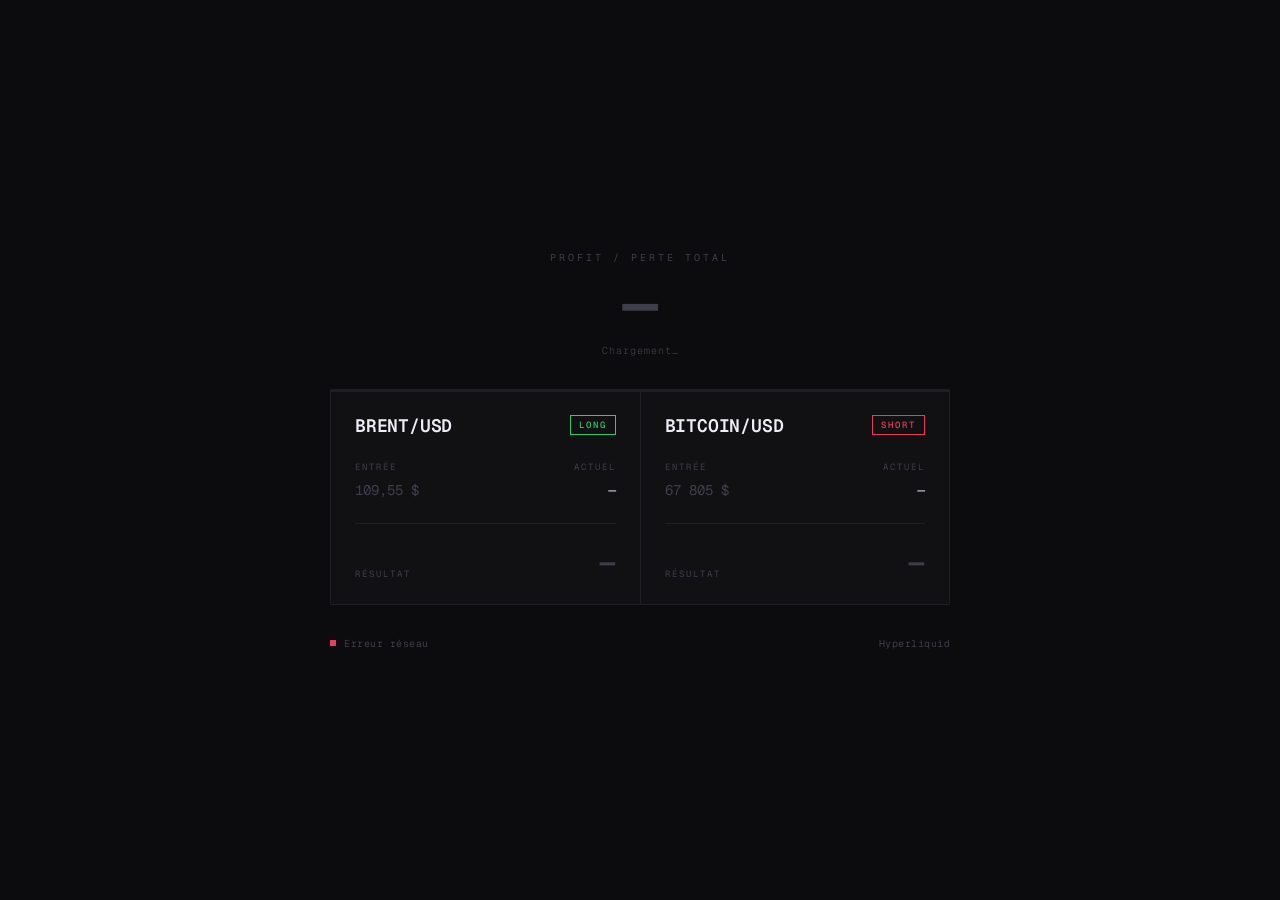
==== commit 2731def4: "Refactor" ====
--- a/public/index.html
+++ b/public/index.html
@@ -1,17 +1,16 @@
 <!doctype html>
 <html lang="fr">
     <head>
-        <meta charset="UTF-8">
-        <meta name="robots" content="noindex">
-        <meta name="viewport" content="width=device-width, initial-scale=1.0">
-        <meta name="description" content="Trades Martin">
-        <link rel="icon" href="assets/icons/favicon.ico" type="image/x-icon">
-        <link rel="stylesheet" href="style.css">
+        <meta charset="UTF-8" />
+        <meta name="robots" content="noindex" />
+        <meta name="viewport" content="width=device-width, initial-scale=1.0" />
+        <meta name="description" content="Trades Martin" />
+        <link rel="icon" href="assets/icons/favicon.ico" type="image/x-icon" />
+        <link rel="stylesheet" href="style.css" />
         <title>Trades Martin</title>
     </head>
     <body>
         <main>
-
             <!-- ── Total P&L ── -->
             <div class="pnl-total">
                 <p class="pnl-total__label">Profit / Perte total</p>
@@ -21,16 +20,15 @@
 
             <!-- ── Position cards ── -->
             <div class="positions">
-
                 <article class="card" id="cardBrent">
                     <div class="card__head">
-                        <h2 class="card__name">Brent</h2>
+                        <h2 class="card__name">BRENT/USD</h2>
                         <span class="badge badge--long">LONG</span>
                     </div>
                     <dl class="card__prices">
                         <div>
                             <dt>Entrée</dt>
-                            <dd>109 515,00 $</dd>
+                            <dd>109,55 $</dd>
                         </div>
                         <div class="right">
                             <dt>Actuel</dt>
@@ -48,13 +46,13 @@
 
                 <article class="card" id="cardBtc">
                     <div class="card__head">
-                        <h2 class="card__name">Bitcoin</h2>
+                        <h2 class="card__name">BITCOIN/USD</h2>
                         <span class="badge badge--short">SHORT</span>
                     </div>
                     <dl class="card__prices">
                         <div>
                             <dt>Entrée</dt>
-                            <dd>67 806,75 $</dd>
+                            <dd>67 805 $</dd>
                         </div>
                         <div class="right">
                             <dt>Actuel</dt>
@@ -69,7 +67,6 @@
                         </div>
                     </div>
                 </article>
-
             </div>
 
             <!-- ── Status bar ── -->
@@ -78,10 +75,9 @@
                     <span class="dot" id="dot"></span>
                     <span id="statusTxt">Chargement…</span>
                 </div>
-                <span>Hyperliquid L1</span>
+                <span>Hyperliquid</span>
             </footer>
-
         </main>
         <script src="main.js"></script>
     </body>
-</html>+</html>
--- a/public/style.css
+++ b/public/style.css
@@ -1,4 +1,4 @@
-@import url('https://fonts.googleapis.com/css2?family=Geist+Mono:wght@100..900&family=Geist:wght@100..900&display=swap');
+@import url("https://fonts.googleapis.com/css2?family=Geist+Mono:wght@100..900&family=Geist:wght@100..900&display=swap");
 
 /* ── Reset ── */
 
@@ -19,17 +19,17 @@
 /* ── Tokens ── */
 
 :root {
-    --bg:      #0c0c0e;
+    --bg: #0c0c0e;
     --surface: #111114;
-    --border:  #1e1e24;
-    --profit:  #28cf6e;
-    --loss:    #ec3c58;
-    --muted:   #3e3e4a;
-    --text:    #d4d4de;
-    --bright:  #ededf5;
-
-    --sp-1:  4px;
-    --sp-2:  8px;
+    --border: #1e1e24;
+    --profit: #28cf6e;
+    --loss: #ec3c58;
+    --muted: #3e3e4a;
+    --text: #d4d4de;
+    --bright: #ededf5;
+
+    --sp-1: 4px;
+    --sp-2: 8px;
     --sp-3: 12px;
     --sp-4: 16px;
     --sp-5: 20px;
@@ -37,9 +37,8 @@
     --sp-8: 32px;
     --sp-10: 40px;
 
-    --max-w: 560px;
+    --max-w: 620px;
     --mono: "Geist Mono", monospace;
-    --sans: "Geist", sans-serif;
 }
 
 /* ── Body ── */
@@ -53,7 +52,7 @@
     padding-inline: var(--sp-4);
     background: var(--bg);
     color: var(--text);
-    font-family: var(--sans);
+    font-family: var(--mono);
 }
 
 /* ── Main layout ── */
@@ -79,7 +78,6 @@
 }
 
 .pnl-total__label {
-    font-family: var(--mono);
     font-size: 10px;
     font-weight: 400;
     letter-spacing: 3px;
@@ -91,17 +89,20 @@
 .summary__amount {
     font-size: clamp(40px, 11vw, 64px);
     font-weight: 600;
-    letter-spacing: -2px;
     line-height: 1;
     color: var(--muted);
     transition: color 0.5s ease;
 }
 
-.summary__amount.profit { color: var(--profit); }
-.summary__amount.loss   { color: var(--loss); }
+.summary__amount.profit {
+    color: var(--profit);
+}
+
+.summary__amount.loss {
+    color: var(--loss);
+}
 
 .pnl-total__time {
-    font-family: var(--mono);
     font-size: 10px;
     font-weight: 300;
     letter-spacing: 1px;
@@ -121,7 +122,11 @@
 }
 
 @media (min-width: 500px) {
-    .positions { grid-template-columns: 1fr 1fr; }
+    
+    .positions {
+        grid-template-columns: 1fr 1fr;
+    }
+
 }
 
 /* ── Card ── */
@@ -132,17 +137,27 @@
     gap: var(--sp-6);
     padding: var(--sp-5);
     background: var(--surface);
-    /* Inset box-shadow = no layout impact, no ::before needed */
     box-shadow: inset 0 2px 0 var(--border);
     transition: box-shadow 0.4s ease;
 }
 
 @media (min-width: 400px) {
-    .card { padding: var(--sp-6); }
-}
-
-.card.profit { box-shadow: inset 0 2px 0 var(--profit); }
-.card.loss   { box-shadow: inset 0 2px 0 var(--loss); }
+    
+    .card {
+        padding: var(--sp-6);
+    }
+
+}
+
+/*
+.card.profit {
+    box-shadow: inset 0 2px 0 var(--profit);
+}
+
+.card.loss {
+    box-shadow: inset 0 2px 0 var(--loss);
+}
+*/
 
 /* ── Card head ── */
 
@@ -160,7 +175,6 @@
 }
 
 .badge {
-    font-family: var(--mono);
     font-size: 9px;
     font-weight: 500;
     letter-spacing: 2px;
@@ -168,10 +182,16 @@
     padding-inline: var(--sp-2);
     border: 1px solid currentColor;
     flex-shrink: 0;
-}
-
-.badge--long  { color: var(--profit); }
-.badge--short { color: var(--loss); }
+    color: var(--muted);
+}
+
+.badge--long {
+    color: var(--profit);
+}
+
+.badge--short {
+    color: var(--loss);
+}
 
 /* ── Price pairs (dl > div > dt + dd) ── */
 
@@ -188,10 +208,11 @@
     gap: var(--sp-2);
 }
 
-.card__prices > div.right { text-align: end; }
+.card__prices > div.right {
+    text-align: end;
+}
 
 .card__prices dt {
-    font-family: var(--mono);
     font-size: 9px;
     letter-spacing: 2px;
     text-transform: uppercase;
@@ -199,12 +220,13 @@
 }
 
 .card__prices dd {
-    font-family: var(--mono);
     font-size: clamp(12px, 3.2vw, 14px);
     color: var(--muted);
 }
 
-.card__prices dd.live { color: var(--text); }
+.card__prices dd.live {
+    color: var(--text);
+}
 
 /* ── Card result ── */
 
@@ -215,7 +237,6 @@
 }
 
 .result__label {
-    font-family: var(--mono);
     font-size: 9px;
     letter-spacing: 2px;
     text-transform: uppercase;
@@ -233,7 +254,6 @@
 .result__usd {
     font-size: clamp(22px, 6vw, 28px);
     font-weight: 600;
-    letter-spacing: -0.5px;
     line-height: 1;
     color: var(--muted);
     transition: color 0.4s ease;
@@ -241,18 +261,29 @@
 
 /* JS sets className = "result__pct profit|loss" */
 .result__pct {
-    font-family: var(--mono);
     font-size: 11px;
     font-weight: 300;
     color: var(--muted);
     transition: color 0.4s ease;
 }
 
-.result__usd.profit { color: var(--profit); }
-.result__usd.loss   { color: var(--loss); }
-
-.result__pct.profit { color: var(--profit); opacity: 0.65; }
-.result__pct.loss   { color: var(--loss);   opacity: 0.65; }
+.result__usd.profit {
+    color: var(--profit);
+}
+
+.result__usd.loss {
+    color: var(--loss);
+}
+
+.result__pct.profit {
+    color: var(--profit);
+    opacity: 0.65;
+}
+
+.result__pct.loss {
+    color: var(--loss);
+    opacity: 0.65;
+}
 
 /* ── Status bar ── */
 
@@ -270,9 +301,7 @@
     gap: var(--sp-2);
 }
 
-.statusbar__left span,
-.statusbar > span {
-    font-family: var(--mono);
+.statusbar__left span, .statusbar > span {
     font-size: 10px;
     letter-spacing: 0.5px;
     color: var(--muted);
@@ -291,16 +320,34 @@
     animation: blink 2s infinite;
 }
 
-.dot.err { background: var(--loss); }
+.dot.err {
+    background: var(--loss);
+}
 
 /* ── Animations ── */
 
 @keyframes rise {
-    from { opacity: 0; transform: translateY(10px); }
-    to   { opacity: 1; transform: translateY(0); }
+    
+    from {
+        opacity: 0;
+        transform: translateY(10px);
+    }
+    
+    to {
+        opacity: 1;
+        transform: translateY(0);
+    }
+
 }
 
 @keyframes blink {
-    0%, 100% { opacity: 1; }
-    50%       { opacity: 0.3; }
+    
+    0%, 100% {
+        opacity: 1;
+    }
+
+    50% {
+        opacity: 0.3;
+    }
+
 }
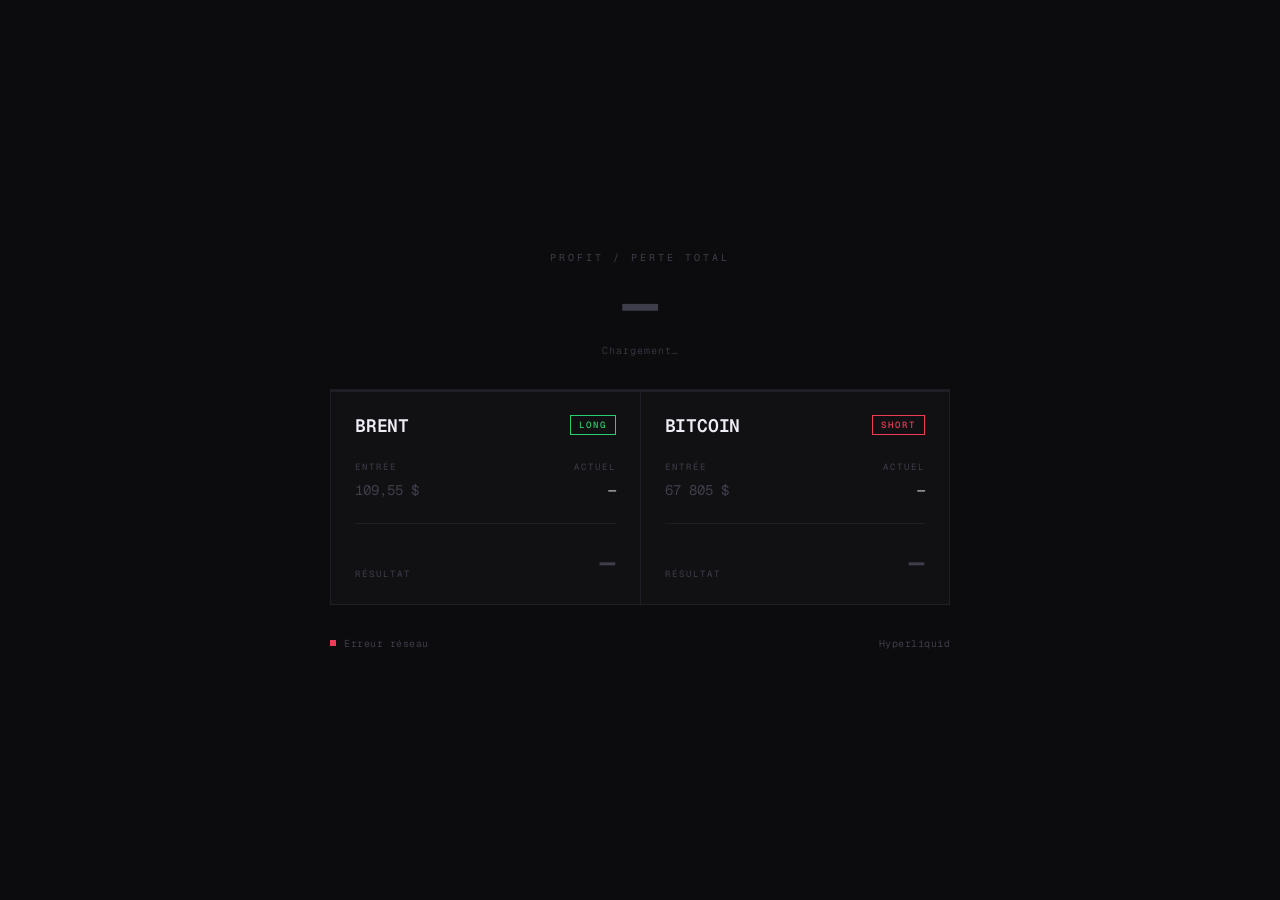
==== commit 9776f2a0: "Add Better Brent" ====
--- a/public/index.html
+++ b/public/index.html
@@ -22,7 +22,7 @@
             <div class="positions">
                 <article class="card" id="cardBrent">
                     <div class="card__head">
-                        <h2 class="card__name">BRENT/USD</h2>
+                        <h2 class="card__name">BRENT</h2>
                         <span class="badge badge--long">LONG</span>
                     </div>
                     <dl class="card__prices">
@@ -46,7 +46,7 @@
 
                 <article class="card" id="cardBtc">
                     <div class="card__head">
-                        <h2 class="card__name">BITCOIN/USD</h2>
+                        <h2 class="card__name">BITCOIN</h2>
                         <span class="badge badge--short">SHORT</span>
                     </div>
                     <dl class="card__prices">
